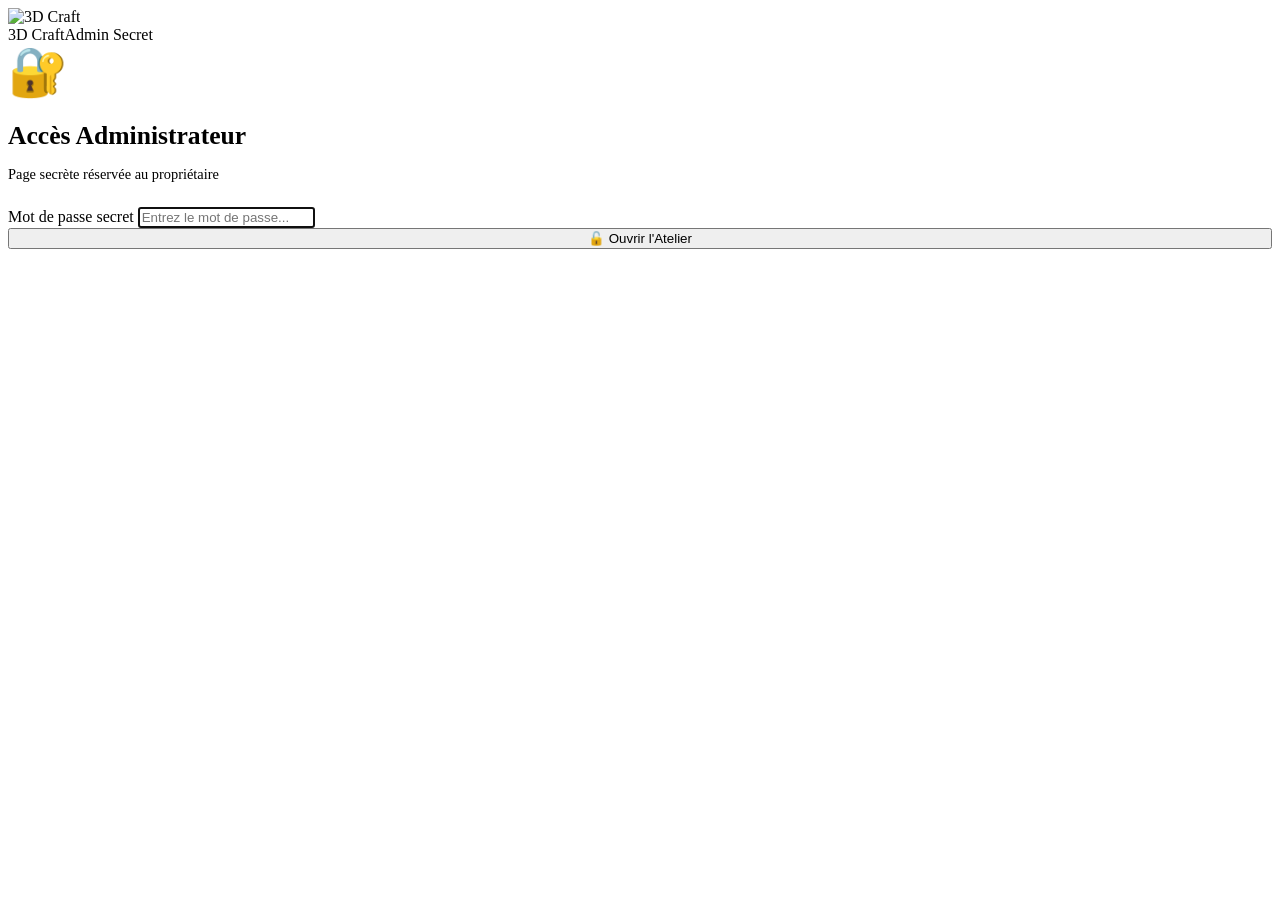
==== admin.html @ 83ef3e9d "Add admin.html" ====
<!DOCTYPE html>
<html lang="fr">
<head>
  <meta charset="UTF-8">
  <meta name="viewport" content="width=device-width, initial-scale=1.0">
  <title>Admin Panel - 3D Craft (Secret)</title>
  <meta name="robots" content="noindex, nofollow">
  <link rel="icon" href="assets/icon.jpg">
  <link href="https://fonts.googleapis.com/css2?family=Inter:wght@400;600;700;800;900&display=swap" rel="stylesheet">
  <link rel="stylesheet" href="style.css">
</head>
<body>

  <!-- ADMIN NAVBAR -->
  <nav class="navbar">
    <div class="container">
      <div class="nav-brand">
        <img src="assets/icon.jpg" alt="3D Craft">
        <div class="brand-name">3D <span>Craft</span><span class="brand-sub">Admin Secret</span></div>
      </div>
      <div class="nav-links" id="adminNav" style="display:none;">
        <a href="index.html" target="_blank">🏪 Voir la Boutique</a>
        <a href="#" onclick="logout(); return false;" style="color:var(--danger);">🚪 Déconnexion</a>
      </div>
    </div>
  </nav>

  <!-- LOGIN SCREEN -->
  <div class="admin-login-wrap" id="loginWrap">
    <div class="login-box">
      <div style="font-size:3rem; margin-bottom:12px;">🔐</div>
      <h2 style="font-size:1.6rem; font-weight:900; margin-bottom:6px;">Accès Administrateur</h2>
      <p style="color:var(--text-muted); font-size:.9rem; margin-bottom:24px;">Page secrète réservée au propriétaire</p>
      
      <form id="loginForm" onsubmit="handleLogin(event)">
        <div class="form-group">
          <label for="adminPass">Mot de passe secret</label>
          <input type="password" id="adminPass" class="form-input" placeholder="Entrez le mot de passe..." required autofocus>
        </div>
        <p id="loginErr" style="color:var(--danger); font-size:.85rem; font-weight:700; display:none; margin-bottom:14px;">❌ Mot de passe incorrect</p>
        <button type="submit" class="btn btn-primary" style="width:100%; justify-content:center;">🔓 Ouvrir l'Atelier</button>
      </form>
    </div>
  </div>

  <!-- DASHBOARD -->
  <div id="dashWrap" style="display:none; padding:100px 0 60px;">
    <div class="container">

      <!-- TOP BAR -->
      <div style="display:flex; justify-content:space-between; align-items:center; margin-bottom:30px; flex-wrap:wrap; gap:14px;">
        <div>
          <h1 style="font-size:1.8rem; font-weight:900;">Gestionnaire <span>Produits & Prix</span></h1>
          <p style="color:var(--text-muted); font-size:.92rem;">Ajoutez, modifiez ou supprimez des articles en temps réel</p>
        </div>
        <div style="display:flex; gap:10px;">
          <button class="btn btn-dark btn-sm" onclick="exportJSON()">📥 Exporter Données</button>
          <button class="btn btn-dark btn-sm" onclick="importJSON()">📤 Importer Données</button>
        </div>
      </div>

      <!-- STATS CARDS -->
      <div class="admin-stats-grid">
        <div class="admin-stat-card"><div class="num" id="sTotal">0</div><div class="lbl">Total Produits</div></div>
        <div class="admin-stat-card"><div class="num" id="sCats">5</div><div class="lbl">Catégories</div></div>
        <div class="admin-stat-card"><div class="num" id="sFeat">0</div><div class="lbl">En Vedette</div></div>
        <div class="admin-stat-card"><div class="num" id="sAvg">0 TND</div><div class="lbl">Prix Moyen</div></div>
      </div>

      <!-- ADD / EDIT FORM -->
      <div style="background:#fff; border:1px solid var(--border); border-radius:var(--radius-lg); padding:30px; margin-bottom:40px; box-shadow:var(--shadow);">
        <h3 id="formTitle" style="font-size:1.3rem; font-weight:800; margin-bottom:20px;">➕ Ajouter un Nouveau Produit</h3>
        
        <form id="prodForm" onsubmit="saveProduct(event)">
          <input type="hidden" id="editId">
          
          <div style="display:grid; grid-template-columns:1fr 1fr; gap:18px;">
            <div class="form-group">
              <label for="pName">Nom du produit *</label>
              <input type="text" id="pName" class="form-input" placeholder="ex: Support Manette Dragon" required>
            </div>
            <div class="form-group">
              <label for="pCat">Catégorie *</label>
              <select id="pCat" class="form-select" required>
                <option value="">Sélectionner...</option>
                <option value="home-decor">🏠 Décoration Maison</option>
                <option value="gaming">🎮 Gaming Setup</option>
                <option value="anime">⚔️ Anime & Figurines</option>
                <option value="toys">🧸 Jouets & Gadgets</option>
                <option value="accessories">🎧 Accessoires</option>
              </select>
            </div>
          </div>

          <div style="display:grid; grid-template-columns:1fr 1fr; gap:18px;">
            <div class="form-group">
              <label for="pPrice">Prix (TND) *</label>
              <input type="number" id="pPrice" class="form-input" step="0.01" min="0" placeholder="ex: 35.00" required>
            </div>
            <div class="form-group">
              <label for="pBadge">Badge promotionnel</label>
              <select id="pBadge" class="form-select">
                <option value="">Aucun badge</option>
                <option value="new">✨ Nouveau</option>
                <option value="popular">⭐ Populaire</option>
                <option value="sale">🔥 En Promo</option>
              </select>
            </div>
          </div>

          <div class="form-group">
            <label for="pDesc">Description</label>
            <textarea id="pDesc" class="form-textarea" rows="2" placeholder="Détails du produit, filament utilisé, dimensions..."></textarea>
          </div>

          <div class="form-group">
            <label for="pImg">URL Image (optionnel)</label>
            <input type="url" id="pImg" class="form-input" placeholder="https://example.com/photo.jpg">
          </div>

          <div style="display:flex; align-items:center; gap:10px; margin-bottom:20px;">
            <input type="checkbox" id="pFeat" style="width:18px; height:18px; accent-color:var(--primary);">
            <label for="pFeat" style="font-weight:700; cursor:pointer; margin-bottom:0;">⭐ Afficher sur la page d'accueil (Créations Populaires)</label>
          </div>

          <div style="display:flex; gap:12px;">
            <button type="submit" class="btn btn-primary" id="submitBtn">➕ Enregistrer le Produit</button>
            <button type="button" class="btn btn-dark" id="cancelBtn" style="display:none;" onclick="cancelEdit()">✖ Annuler</button>
          </div>
        </form>
      </div>

      <!-- PRODUCTS TABLE -->
      <div style="background:#fff; border:1px solid var(--border); border-radius:var(--radius-lg); overflow:hidden; box-shadow:var(--shadow);">
        <div style="padding:20px 24px; border-bottom:1px solid var(--border); font-weight:900; font-size:1.15rem;">
          📦 Tous les Produits du Shop
        </div>
        <div style="overflow-x:auto;">
          <table class="admin-table">
            <thead>
              <tr>
                <th style="width:50px;"></th>
                <th>Produit</th>
                <th>Catégorie</th>
                <th>Prix</th>
                <th>Badge</th>
                <th style="width:120px;">Actions</th>
              </tr>
            </thead>
            <tbody id="tableBody"></tbody>
          </table>
        </div>
      </div>

    </div>
  </div>

  <div class="toast" id="toast"></div>

  <script src="app.js"></script>
  <script>
    const PASS = 'admin3dcraft2026';

    function handleLogin(e){
      e.preventDefault();
      const val = document.getElementById('adminPass').value;
      if(val === PASS){
        sessionStorage.setItem('3dcraft_admin_auth', '1');
        unlock();
        toast('Bienvenue dans votre atelier Admin ! 🎉');
      } else {
        const err = document.getElementById('loginErr');
        err.style.display = 'block';
        setTimeout(() => err.style.display = 'none', 3000);
      }
    }

    function unlock(){
      document.getElementById('loginWrap').style.display = 'none';
      document.getElementById('dashWrap').style.display = 'block';
      document.getElementById('adminNav').style.display = 'flex';
      renderDashboard();
    }

    function logout(){
      sessionStorage.removeItem('3dcraft_admin_auth');
      location.reload();
    }

    function renderDashboard(){
      const prods = Store.getAll();
      document.getElementById('sTotal').textContent = prods.length;
      document.getElementById('sFeat').textContent = prods.filter(p => p.featured).length;
      const sum = prods.reduce((a, b) => a + parseFloat(b.price || 0), 0);
      document.getElementById('sAvg').textContent = (prods.length ? (sum / prods.length).toFixed(1) : 0) + ' TND';

      const tbody = document.getElementById('tableBody');
      if(!prods.length){
        tbody.innerHTML = '<tr><td colspan="6" style="text-align:center; padding:30px; color:var(--text-muted);">Aucun article. Ajoutez votre premier produit ci-dessus !</td></tr>';
        return;
      }
      tbody.innerHTML = prods.map(p => `
        <tr>
          <td style="font-size:1.4rem; text-align:center;">${getEmoji(p.category)}</td>
          <td><strong style="color:var(--text);">${p.name}</strong><br><small style="color:var(--text-muted);">${(p.description||'').substring(0,50)}</small></td>
          <td>${CATS[p.category]?.name || p.category}</td>
          <td><strong style="color:var(--primary); font-size:1.05rem;">${parseFloat(p.price).toFixed(2)} TND</strong></td>
          <td>${p.badge ? `<span class="badge badge-${p.badge}">${p.badge}</span>` : '—'}</td>
          <td>
            <button class="btn btn-dark btn-sm" style="padding:4px 8px;" onclick="editProduct('${p.id}')" title="Modifier">✏️</button>
            <button class="btn btn-dark btn-sm" style="padding:4px 8px; color:var(--danger);" onclick="deleteProduct('${p.id}')" title="Supprimer">🗑️</button>
          </td>
        </tr>
      `).join('');
    }

    function saveProduct(e){
      e.preventDefault();
      const id = document.getElementById('editId').value;
      const data = {
        name: document.getElementById('pName').value.trim(),
        category: document.getElementById('pCat').value,
        price: parseFloat(document.getElementById('pPrice').value),
        badge: document.getElementById('pBadge').value,
        description: document.getElementById('pDesc').value.trim(),
        image: document.getElementById('pImg').value.trim(),
        featured: document.getElementById('pFeat').checked
      };

      if(id){
        Store.update(id, data);
        toast('Produit mis à jour ! 💾');
      } else {
        Store.add(data);
        toast('Nouveau produit ajouté ! 🎉');
      }
      cancelEdit();
      renderDashboard();
    }

    function editProduct(id){
      const p = Store.getAll().find(x => x.id === id);
      if(!p) return;
      document.getElementById('editId').value = p.id;
      document.getElementById('pName').value = p.name;
      document.getElementById('pCat').value = p.category;
      document.getElementById('pPrice').value = p.price;
      document.getElementById('pBadge').value = p.badge || '';
      document.getElementById('pDesc').value = p.description || '';
      document.getElementById('pImg').value = p.image || '';
      document.getElementById('pFeat').checked = !!p.featured;
      document.getElementById('formTitle').textContent = '✏️ Modifier le Produit : ' + p.name;
      document.getElementById('submitBtn').textContent = '💾 Enregistrer Modifications';
      document.getElementById('cancelBtn').style.display = 'inline-flex';
      window.scrollTo({top:200, behavior:'smooth'});
    }

    function cancelEdit(){
      document.getElementById('editId').value = '';
      document.getElementById('prodForm').reset();
      document.getElementById('formTitle').textContent = '➕ Ajouter un Nouveau Produit';
      document.getElementById('submitBtn').textContent = '➕ Enregistrer le Produit';
      document.getElementById('cancelBtn').style.display = 'none';
    }

    function deleteProduct(id){
      if(confirm('Supprimer définitivement cet article ?')){
        Store.delete(id);
        toast('Article supprimé ! 🗑️');
        renderDashboard();
      }
    }

    function exportJSON(){
      const data = JSON.stringify(Store.getAll(), null, 2);
      const b = new Blob([data], {type:'application/json'});
      const a = document.createElement('a');
      a.href = URL.createObjectURL(b);
      a.download = '3dcraft_catalogue_backup.json';
      a.click();
      toast('Sauvegarde exportée avec succès ! 📥');
    }

    function importJSON(){
      const inp = document.createElement('input');
      inp.type = 'file';
      inp.accept = '.json';
      inp.onchange = (e) => {
        const file = e.target.files[0];
        if(!file) return;
        const r = new FileReader();
        r.onload = (ev) => {
          try {
            const arr = JSON.parse(ev.target.result);
            if(Array.isArray(arr)){
              Store.save(arr);
              renderDashboard();
              toast(`${arr.length} articles importés ! 📤`);
            }
          } catch(err){
            alert('Format de fichier invalide');
          }
        };
        r.readAsText(file);
      };
      inp.click();
    }

    document.addEventListener('DOMContentLoaded', () => {
      if(sessionStorage.getItem('3dcraft_admin_auth') === '1'){
        unlock();
      }
    });
  </script>
</body>
</html>
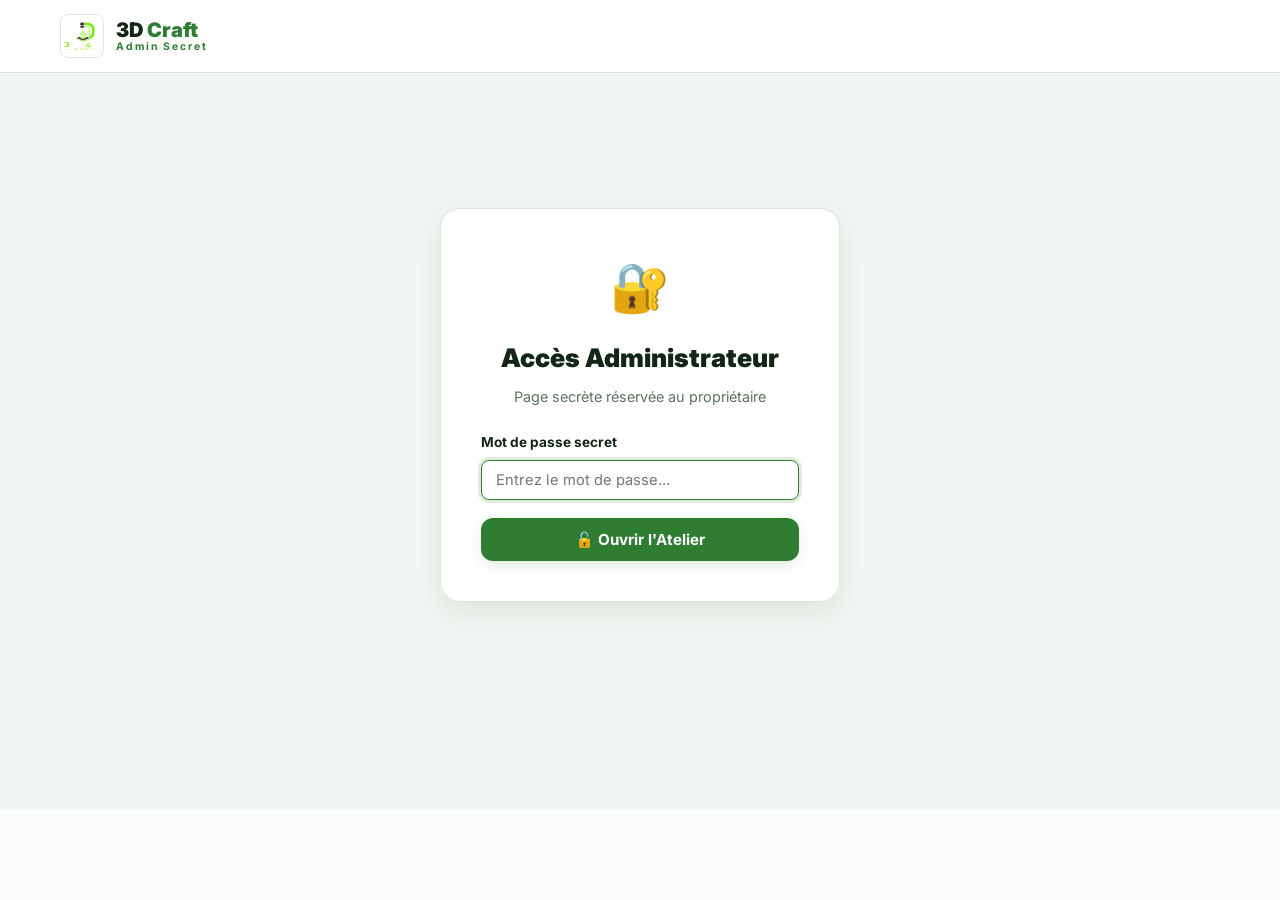
==== commit 05025535: "Add admin.html" ====
--- a/admin.html
+++ b/admin.html
@@ -5,7 +5,7 @@
   <meta name="viewport" content="width=device-width, initial-scale=1.0">
   <title>Admin Panel - 3D Craft (Secret)</title>
   <meta name="robots" content="noindex, nofollow">
-  <link rel="icon" href="assets/icon.jpg">
+  <link rel="icon" href="assets/icon.png">
   <link href="https://fonts.googleapis.com/css2?family=Inter:wght@400;600;700;800;900&display=swap" rel="stylesheet">
   <link rel="stylesheet" href="style.css">
 </head>
@@ -15,7 +15,7 @@
   <nav class="navbar">
     <div class="container">
       <div class="nav-brand">
-        <img src="assets/icon.jpg" alt="3D Craft">
+        <img src="assets/icon.png" alt="3D Craft">
         <div class="brand-name">3D <span>Craft</span><span class="brand-sub">Admin Secret</span></div>
       </div>
       <div class="nav-links" id="adminNav" style="display:none;">
--- a/style.css
+++ b/style.css
@@ -0,0 +1,170 @@
+:root{--primary:#2e7d32;--primary-dark:#1b5e20;--primary-light:#4caf50;--primary-soft:#e8f5e9;--primary-border:#c8e6c9;--primary-glow:rgba(46,125,50,0.15);--bg:#fbfdfa;--bg-card:#ffffff;--bg-section:#f1f7f2;--bg-input:#f4f8f4;--text:#132616;--text-muted:#5e7361;--border:#dce7dd;--danger:#d32f2f;--danger-soft:#ffebee;--warning:#f57f17;--warning-soft:#fff8e1;--radius:12px;--radius-sm:8px;--radius-lg:20px;--shadow:0 4px 20px rgba(22,43,25,0.06);--shadow-lg:0 10px 32px rgba(22,43,25,0.09);--shadow-glow:0 8px 28px rgba(46,125,50,0.14);--transition:all .3s cubic-bezier(.4,0,.2,1);--font:'Inter',system-ui,-apple-system,sans-serif}
+*,*::before,*::after{margin:0;padding:0;box-sizing:border-box}
+html{scroll-behavior:smooth}
+body{font-family:var(--font);background:var(--bg);color:var(--text);line-height:1.6;overflow-x:hidden;min-height:100vh}
+a{text-decoration:none;color:inherit;transition:var(--transition)}
+img{max-width:100%;height:auto;display:block}
+button{cursor:pointer;font-family:inherit;border:none;background:none}
+input,textarea,select{font-family:inherit;outline:none}
+.container{max-width:1200px;margin:0 auto;padding:0 20px}
+.section-title{font-size:2.2rem;font-weight:800;color:var(--text);margin-bottom:10px;text-align:center;letter-spacing:-.5px}
+.section-title span{color:var(--primary)}
+.section-subtitle{color:var(--text-muted);font-size:1rem;margin-bottom:44px;text-align:center}
+.btn{display:inline-flex;align-items:center;gap:8px;padding:12px 26px;border-radius:var(--radius);font-weight:700;font-size:.95rem;transition:var(--transition);text-decoration:none}
+.btn-primary{background:var(--primary);color:#fff!important;box-shadow:0 4px 14px var(--primary-glow)}
+.btn-primary:hover{background:var(--primary-dark);transform:translateY(-2px);box-shadow:0 6px 20px rgba(46,125,50,.25)}
+.btn-outline{background:transparent;color:var(--primary)!important;border:2px solid var(--primary)}
+.btn-outline:hover{background:var(--primary);color:#fff!important;transform:translateY(-2px)}
+.btn-dark{background:var(--bg-card);color:var(--text);border:1px solid var(--border)}
+.btn-dark:hover{border-color:var(--primary);background:var(--primary-soft);color:var(--primary)}
+.btn-sm{padding:8px 16px;font-size:.85rem}
+.badge{display:inline-block;padding:4px 12px;border-radius:50px;font-size:.75rem;font-weight:700;text-transform:uppercase}
+.badge-new{background:var(--primary-soft);color:var(--primary);border:1px solid var(--primary-border)}
+.badge-sale{background:var(--danger-soft);color:var(--danger);border:1px solid #ffcdd2}
+.badge-popular{background:var(--warning-soft);color:#e65100;border:1px solid #ffe082}
+
+/* Navbar */
+.navbar{position:fixed;top:0;left:0;right:0;z-index:1000;background:rgba(255,255,255,0.94);backdrop-filter:blur(16px);-webkit-backdrop-filter:blur(16px);border-bottom:1px solid var(--border);transition:var(--transition)}
+.navbar.scrolled{box-shadow:0 2px 18px rgba(22,43,25,.07)}
+.navbar .container{display:flex;align-items:center;justify-content:space-between;height:72px}
+.nav-brand{display:flex;align-items:center;gap:12px;font-weight:900}
+.nav-brand img{width:44px;height:44px;border-radius:var(--radius-sm);object-fit:cover;border:1px solid var(--border)}
+.brand-name{font-size:1.25rem;color:var(--text);line-height:1.1}
+.brand-name span{color:var(--primary)}
+.brand-sub{font-size:.65rem;color:var(--text-muted);font-weight:700;letter-spacing:2px;display:block}
+.nav-links{display:flex;align-items:center;gap:6px}
+.nav-links a{padding:8px 14px;border-radius:var(--radius-sm);font-weight:600;font-size:.9rem;color:var(--text-muted)}
+.nav-links a:hover,.nav-links a.active{color:var(--primary);background:var(--primary-soft)}
+.nav-dropdown{position:relative}
+.nav-dropdown:hover .dropdown-menu{opacity:1;visibility:visible;transform:translateY(0)}
+.dropdown-menu{position:absolute;top:100%;left:0;min-width:210px;background:#fff;border:1px solid var(--border);border-radius:var(--radius);padding:8px;box-shadow:var(--shadow-lg);opacity:0;visibility:hidden;transform:translateY(8px);transition:var(--transition);z-index:100}
+.dropdown-menu a{display:flex;align-items:center;gap:10px;padding:9px 12px;font-size:.88rem;color:var(--text);border-radius:var(--radius-sm)}
+.dropdown-menu a:hover{background:var(--primary-soft);color:var(--primary)}
+.nav-hamburger{display:none;flex-direction:column;gap:5px;cursor:pointer;padding:6px}
+.nav-hamburger span{width:24px;height:2.5px;background:var(--text);border-radius:2px;transition:var(--transition)}
+.nav-hamburger.active span:nth-child(1){transform:rotate(45deg) translate(5px,5px)}
+.nav-hamburger.active span:nth-child(2){opacity:0}
+.nav-hamburger.active span:nth-child(3){transform:rotate(-45deg) translate(5px,-5px)}
+
+/* Hero */
+.hero{min-height:88vh;display:flex;align-items:center;position:relative;overflow:hidden;padding:100px 0 60px;background:linear-gradient(180deg,#fff 0%,var(--bg-section) 100%)}
+.hero::before{content:'';position:absolute;top:-10%;right:-10%;width:600px;height:600px;background:radial-gradient(circle,rgba(76,175,80,.16) 0%,transparent 65%);border-radius:50%;pointer-events:none}
+.hero .container{display:grid;grid-template-columns:1.1fr .9fr;gap:40px;align-items:center;position:relative;z-index:1}
+.hero-badge{display:inline-flex;align-items:center;gap:8px;padding:6px 14px;background:var(--primary-soft);border:1px solid var(--primary-border);border-radius:50px;font-size:.82rem;font-weight:700;color:var(--primary);margin-bottom:20px}
+.pulse-dot{width:8px;height:8px;background:var(--primary);border-radius:50%;animation:pulse 2s infinite}
+@keyframes pulse{0%,100%{opacity:1;transform:scale(1)}50%{opacity:.5;transform:scale(1.4)}}
+.hero h1{font-size:3.2rem;font-weight:900;line-height:1.15;color:var(--text);margin-bottom:20px;letter-spacing:-1px}
+.hero h1 span{color:var(--primary)}
+.hero p{font-size:1.1rem;color:var(--text-muted);margin-bottom:30px;max-width:500px}
+.hero-buttons{display:flex;gap:14px;flex-wrap:wrap}
+.hero-visual{display:flex;justify-content:center}
+.hero-logo-box{width:320px;height:320px;background:#fff;border-radius:50%;padding:20px;box-shadow:0 16px 48px rgba(46,125,50,.12),0 0 0 8px var(--primary-soft);display:flex;align-items:center;justify-content:center}
+.hero-logo-box img{width:100%;height:100%;object-fit:contain;border-radius:50%}
+.hero-stats{display:flex;gap:36px;margin-top:36px;padding-top:20px;border-top:1px solid var(--border)}
+.stat-num{font-size:1.8rem;font-weight:900;color:var(--primary)}
+.stat-lbl{font-size:.78rem;color:var(--text-muted);text-transform:uppercase;font-weight:700;letter-spacing:1px}
+
+/* Categories Section */
+.categories-section{padding:80px 0;background:var(--bg-section)}
+.categories-grid{display:grid;grid-template-columns:repeat(auto-fill,minmax(210px,1fr));gap:20px}
+.category-card{background:#fff;border:1px solid var(--border);border-radius:var(--radius-lg);padding:30px 20px;text-align:center;transition:var(--transition);cursor:pointer;position:relative;overflow:hidden;box-shadow:var(--shadow)}
+.category-card::before{content:'';position:absolute;top:0;left:0;right:0;height:4px;background:linear-gradient(90deg,var(--primary-light),var(--primary));opacity:0;transition:var(--transition)}
+.category-card:hover{border-color:var(--primary);transform:translateY(-6px);box-shadow:var(--shadow-glow)}
+.category-card:hover::before{opacity:1}
+.category-icon{font-size:2.8rem;margin-bottom:12px;display:block}
+.category-card h3{font-size:1.15rem;font-weight:800;color:var(--text);margin-bottom:6px}
+.category-card p{font-size:.85rem;color:var(--text-muted)}
+.category-count{display:inline-block;margin-top:12px;padding:3px 12px;background:var(--primary-soft);border:1px solid var(--primary-border);border-radius:50px;font-size:.75rem;color:var(--primary);font-weight:700}
+
+/* Products Grid */
+.products-section{padding:80px 0;background:var(--bg)}
+.products-grid{display:grid;grid-template-columns:repeat(auto-fill,minmax(260px,1fr));gap:24px}
+.product-card{background:#fff;border:1px solid var(--border);border-radius:var(--radius-lg);overflow:hidden;transition:var(--transition);position:relative;box-shadow:var(--shadow);display:flex;flex-direction:column}
+.product-card:hover{transform:translateY(-6px);border-color:var(--primary);box-shadow:var(--shadow-glow)}
+.product-img{position:relative;height:200px;background:var(--bg-section);display:flex;align-items:center;justify-content:center;overflow:hidden}
+.product-img img{width:100%;height:100%;object-fit:cover;transition:var(--transition)}
+.product-card:hover .product-img img{transform:scale(1.06)}
+.product-badge-wrap{position:absolute;top:10px;left:10px}
+.product-emoji{font-size:3.5rem}
+.product-info{padding:20px;display:flex;flex-direction:column;flex-grow:1}
+.product-cat{font-size:.72rem;color:var(--primary);text-transform:uppercase;letter-spacing:1px;font-weight:800;margin-bottom:4px}
+.product-name{font-size:1.05rem;font-weight:800;color:var(--text);margin-bottom:6px;line-height:1.3}
+.product-desc{font-size:.85rem;color:var(--text-muted);margin-bottom:16px;line-height:1.5;flex-grow:1}
+.product-foot{display:flex;align-items:center;justify-content:space-between;padding-top:12px;border-top:1px solid var(--border)}
+.product-price{font-size:1.3rem;font-weight:900;color:var(--primary)}
+.product-price span{font-size:.8rem;font-weight:600;color:var(--text-muted)}
+.product-order-btn{width:40px;height:40px;border-radius:50%;background:var(--primary);color:#fff;display:flex;align-items:center;justify-content:center;font-size:1.2rem;transition:var(--transition);box-shadow:0 4px 10px var(--primary-glow)}
+.product-order-btn:hover{transform:scale(1.1);background:var(--primary-dark)}
+
+/* Services with Background Image */
+.services-section{padding:80px 0;background:var(--bg-section)}
+.services-grid{display:grid;grid-template-columns:repeat(auto-fill,minmax(320px,1fr));gap:24px}
+.service-card{background:#fff;border:1px solid var(--border);border-radius:var(--radius-lg);overflow:hidden;transition:var(--transition);box-shadow:var(--shadow);display:flex;flex-direction:column}
+.service-card:hover{border-color:var(--primary);transform:translateY(-6px);box-shadow:var(--shadow-glow)}
+.service-img-wrap{position:relative;height:180px;overflow:hidden}
+.service-img-wrap img{width:100%;height:100%;object-fit:cover;transition:transform .6s ease;filter:brightness(0.85)}
+.service-card:hover .service-img-wrap img{transform:scale(1.08);filter:brightness(0.75)}
+.service-img-wrap::after{content:'';position:absolute;bottom:0;left:0;right:0;height:60px;background:linear-gradient(to top,#fff 0%,transparent 100%)}
+.service-icon-badge{position:absolute;top:12px;right:12px;width:44px;height:44px;border-radius:var(--radius);background:rgba(255,255,255,0.92);backdrop-filter:blur(8px);-webkit-backdrop-filter:blur(8px);border:1px solid var(--primary-border);display:flex;align-items:center;justify-content:center;font-size:1.3rem;z-index:2;box-shadow:0 4px 10px rgba(0,0,0,.08);transition:var(--transition)}
+.service-card:hover .service-icon-badge{background:var(--primary);color:#fff;transform:scale(1.08)}
+.service-content{padding:20px 24px 26px;display:flex;flex-direction:column;flex-grow:1}
+.service-content h3{font-size:1.2rem;font-weight:800;color:var(--text);margin-bottom:8px}
+.service-content p{font-size:.9rem;color:var(--text-muted);line-height:1.6;flex-grow:1}
+.service-link{display:inline-flex;align-items:center;gap:6px;margin-top:14px;font-size:.85rem;font-weight:700;color:var(--primary)}
+
+/* Category View Specific */
+.cat-header{padding:110px 0 40px;text-align:center;background:var(--bg-section);border-bottom:1px solid var(--border)}
+.cat-breadcrumb{display:flex;align-items:center;justify-content:center;gap:8px;font-size:.85rem;color:var(--text-muted);margin-bottom:12px}
+.cat-breadcrumb a{color:var(--text-muted)}
+.cat-breadcrumb a:hover{color:var(--primary)}
+.cat-breadcrumb span.current{color:var(--primary);font-weight:700}
+.cat-icon-large{font-size:3.5rem;margin-bottom:10px;display:block}
+.cat-filter-bar{display:flex;align-items:center;justify-content:space-between;margin-bottom:30px;flex-wrap:wrap;gap:14px}
+.filter-btn{padding:7px 16px;background:#fff;border:1px solid var(--border);border-radius:50px;color:var(--text-muted);font-size:.85rem;font-weight:600;transition:var(--transition)}
+.filter-btn.active,.filter-btn:hover{background:var(--primary-soft);border-color:var(--primary);color:var(--primary)}
+
+/* CTA Banner */
+.cta-banner{padding:80px 0;text-align:center;background:var(--bg);position:relative}
+.cta-banner h2{font-size:2.4rem;font-weight:900;color:var(--text);margin-bottom:12px}
+.cta-banner h2 span{color:var(--primary)}
+.cta-banner p{font-size:1.1rem;color:var(--text-muted);margin-bottom:28px;max-width:500px;margin-left:auto;margin-right:auto}
+
+/* Footer */
+.footer{background:#fff;border-top:1px solid var(--border);padding:60px 0 24px}
+.footer-grid{display:grid;grid-template-columns:2fr 1fr 1fr 1.5fr;gap:40px;margin-bottom:40px}
+.footer-brand p{color:var(--text-muted);font-size:.9rem;line-height:1.6;margin:12px 0 16px}
+.social-row{display:flex;gap:10px}
+.social-row a{width:38px;height:38px;border-radius:50%;background:var(--bg-section);border:1px solid var(--border);display:flex;align-items:center;justify-content:center;font-size:1rem}
+.social-row a:hover{background:var(--primary);color:#fff;border-color:var(--primary)}
+.footer-col h4{font-size:.95rem;font-weight:800;color:var(--text);margin-bottom:16px;position:relative;padding-bottom:8px}
+.footer-col h4::after{content:'';position:absolute;bottom:0;left:0;width:24px;height:2px;background:var(--primary)}
+.footer-col a{display:block;color:var(--text-muted);font-size:.9rem;padding:5px 0}
+.footer-col a:hover{color:var(--primary);padding-left:4px}
+.footer-contact{display:flex;align-items:center;gap:8px;color:var(--text-muted);font-size:.9rem;padding:6px 0}
+.footer-bottom{border-top:1px solid var(--border);padding-top:20px;display:flex;justify-content:space-between;align-items:center;flex-wrap:wrap;gap:10px;font-size:.85rem;color:var(--text-muted)}
+.footer-bottom span{color:var(--primary);font-weight:700}
+
+/* WhatsApp Float */
+.wa-float{position:fixed;bottom:24px;right:24px;width:56px;height:56px;border-radius:50%;background:#25d366;color:#fff!important;display:flex;align-items:center;justify-content:center;font-size:1.8rem;z-index:999;box-shadow:0 6px 20px rgba(37,211,102,.4);transition:var(--transition)}
+.wa-float:hover{transform:scale(1.1);box-shadow:0 8px 28px rgba(37,211,102,.6)}
+
+/* Admin Specific */
+.admin-login-wrap{min-height:90vh;display:flex;align-items:center;justify-content:center;padding:40px 20px;background:var(--bg-section)}
+.login-box{background:#fff;border:1px solid var(--border);border-radius:var(--radius-lg);padding:40px;width:100%;max-width:400px;text-align:center;box-shadow:var(--shadow-lg)}
+.form-group{margin-bottom:18px;text-align:left}
+.form-group label{display:block;font-size:.85rem;font-weight:700;color:var(--text);margin-bottom:6px}
+.form-input,.form-select,.form-textarea{width:100%;padding:10px 14px;background:var(--bg-input);border:1px solid var(--border);border-radius:var(--radius-sm);color:var(--text);font-size:.92rem;transition:var(--transition)}
+.form-input:focus,.form-select:focus,.form-textarea:focus{border-color:var(--primary);background:#fff;box-shadow:0 0 0 3px var(--primary-glow)}
+.admin-stats-grid{display:grid;grid-template-columns:repeat(auto-fill,minmax(200px,1fr));gap:18px;margin-bottom:30px}
+.admin-stat-card{background:#fff;border:1px solid var(--border);border-radius:var(--radius);padding:20px;box-shadow:var(--shadow)}
+.admin-stat-card .num{font-size:1.8rem;font-weight:900;color:var(--primary)}
+.admin-stat-card .lbl{font-size:.75rem;color:var(--text-muted);text-transform:uppercase;font-weight:700}
+.admin-table{width:100%;border-collapse:collapse;background:#fff;border-radius:var(--radius);overflow:hidden;box-shadow:var(--shadow)}
+.admin-table th{background:var(--bg-section);padding:12px 16px;text-align:left;font-size:.78rem;font-weight:800;color:var(--text-muted);text-transform:uppercase}
+.admin-table td{padding:14px 16px;border-top:1px solid var(--border);font-size:.9rem}
+.admin-table tr:hover td{background:var(--primary-soft)}
+.toast{position:fixed;bottom:20px;right:20px;background:#fff;border:1px solid var(--primary);border-radius:var(--radius);padding:14px 22px;color:var(--text);font-weight:700;box-shadow:var(--shadow-lg);transform:translateY(100px);opacity:0;transition:var(--transition);z-index:9999}
+.toast.show{transform:translateY(0);opacity:1}
+
+@media(max-width:900px){.hero .container{grid-template-columns:1fr;text-align:center}.hero-buttons{justify-content:center}.hero-stats{justify-content:center}.hero-visual{order:-1}.hero h1{font-size:2.4rem}.nav-hamburger{display:flex}.nav-links{position:fixed;top:0;right:-100%;width:260px;height:100vh;background:#fff;flex-direction:column;align-items:stretch;padding:70px 20px;box-shadow:-4px 0 20px rgba(0,0,0,.08);transition:var(--transition)}.nav-links.open{right:0}.footer-grid{grid-template-columns:1fr 1fr}}
+@media(max-width:600px){.footer-grid{grid-template-columns:1fr}.hero h1{font-size:2rem}}
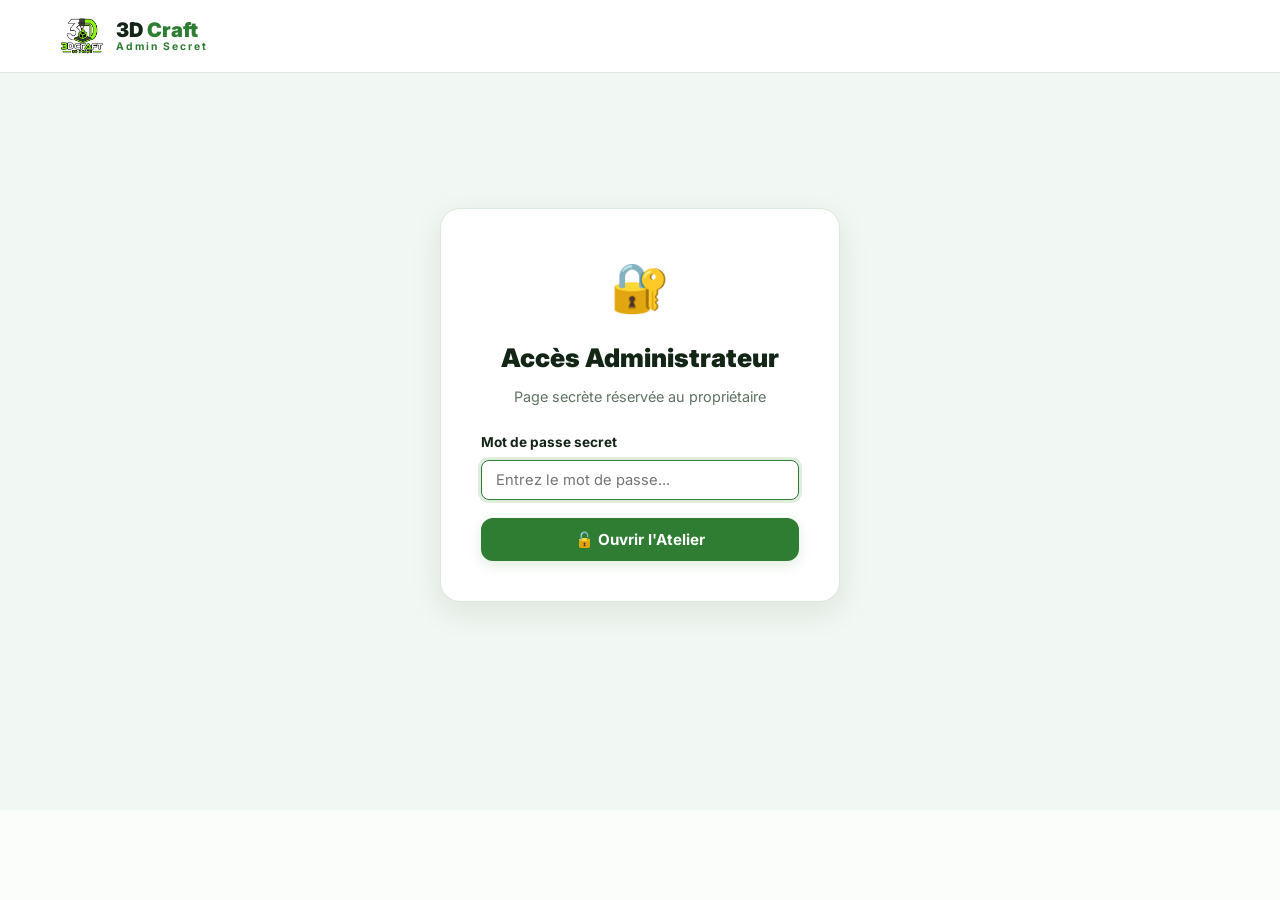
==== commit 8aaee793: "Add admin.html" ====
--- a/admin.html
+++ b/admin.html
@@ -53,7 +53,8 @@
           <h1 style="font-size:1.8rem; font-weight:900;">Gestionnaire <span>Produits & Prix</span></h1>
           <p style="color:var(--text-muted); font-size:.92rem;">Ajoutez, modifiez ou supprimez des articles en temps réel</p>
         </div>
-        <div style="display:flex; gap:10px;">
+        <div style="display:flex; gap:10px; flex-wrap:wrap;">
+          <button class="btn btn-primary btn-sm" id="publishBtn" onclick="publishToGitHub()" style="background:#2e7d32; color:#fff; font-weight:800; box-shadow:0 4px 12px rgba(46,125,50,.3);">🚀 Publier sur le site Web</button>
           <button class="btn btn-dark btn-sm" onclick="exportJSON()">📥 Exporter Données</button>
           <button class="btn btn-dark btn-sm" onclick="importJSON()">📤 Importer Données</button>
         </div>
@@ -62,7 +63,7 @@
       <!-- STATS CARDS -->
       <div class="admin-stats-grid">
         <div class="admin-stat-card"><div class="num" id="sTotal">0</div><div class="lbl">Total Produits</div></div>
-        <div class="admin-stat-card"><div class="num" id="sCats">5</div><div class="lbl">Catégories</div></div>
+        <div class="admin-stat-card"><div class="num" id="sCats">8</div><div class="lbl">Catégories</div></div>
         <div class="admin-stat-card"><div class="num" id="sFeat">0</div><div class="lbl">En Vedette</div></div>
         <div class="admin-stat-card"><div class="num" id="sAvg">0 TND</div><div class="lbl">Prix Moyen</div></div>
       </div>
@@ -88,6 +89,9 @@
                 <option value="anime">⚔️ Anime & Figurines</option>
                 <option value="toys">🧸 Jouets & Gadgets</option>
                 <option value="accessories">🎧 Accessoires</option>
+                <option value="tools">🔧 Outils & Bricolage</option>
+                <option value="gifts">🎁 Idées Cadeaux</option>
+                <option value="keychains">🔑 Porte-clés Custom</option>
               </select>
             </div>
           </div>
@@ -306,6 +310,77 @@
       inp.click();
     }
 
+    async function publishToGitHub(){
+      let token = localStorage.getItem('3dcraft_gh_token');
+      if (!token) {
+        token = prompt("Pour publier en direct sur le web, entrez votre GitHub Token (ex: ghp_...) :");
+        if (!token) return;
+        token = token.trim();
+        localStorage.setItem('3dcraft_gh_token', token);
+      }
+
+      const btn = document.getElementById('publishBtn');
+      const originalText = btn.innerHTML;
+      btn.disabled = true;
+      btn.innerHTML = '⏳ Publication vers GitHub...';
+
+      try {
+        const products = Store.getAll();
+        const jsonStr = JSON.stringify(products, null, 2);
+        const contentBase64 = btoa(unescape(encodeURIComponent(jsonStr)));
+
+        // 1. Check existing SHA
+        let sha = null;
+        try {
+          const getRes = await fetch('https://api.github.com/repos/Axiz25/3dcraft-shop/contents/data/products.json', {
+            headers: {
+              'Authorization': 'token ' + token,
+              'Accept': 'application/vnd.github.v3+json'
+            }
+          });
+          if (getRes.ok) {
+            const getData = await getRes.json();
+            sha = getData.sha;
+          }
+        } catch(err) {
+          console.warn('SHA fetch:', err);
+        }
+
+        // 2. Commit file to GitHub
+        const putRes = await fetch('https://api.github.com/repos/Axiz25/3dcraft-shop/contents/data/products.json', {
+          method: 'PUT',
+          headers: {
+            'Authorization': 'token ' + token,
+            'Content-Type': 'application/json',
+            'Accept': 'application/vnd.github.v3+json'
+          },
+          body: JSON.stringify({
+            message: 'Mise à jour du catalogue produits via Admin',
+            content: contentBase64,
+            sha: sha || undefined
+          })
+        });
+
+        if (putRes.ok) {
+          toast('✅ Catalogue synchronisé avec GitHub ! 🎉');
+          alert('🎉 SUCCÈS !\n\nVos modifications sont envoyées vers votre dépôt GitHub !\nGitHub Pages met à jour le site en ~30 à 60 secondes.\n\nVotre ami et tous vos clients verront immédiatement les nouveaux produits et prix sur leur téléphone.');
+        } else {
+          const errData = await putRes.json().catch(() => ({}));
+          if (putRes.status === 401) {
+            localStorage.removeItem('3dcraft_gh_token');
+            alert('❌ Token GitHub invalide ou expiré. Veuillez cliquer à nouveau sur Publier pour saisir un token valide.');
+          } else {
+            alert('❌ Erreur (' + putRes.status + ') : ' + (errData.message || 'Impossible de publier sur GitHub'));
+          }
+        }
+      } catch(e) {
+        alert('❌ Erreur réseau : ' + e.message);
+      } finally {
+        btn.disabled = false;
+        btn.innerHTML = originalText;
+      }
+    }
+
     document.addEventListener('DOMContentLoaded', () => {
       if(sessionStorage.getItem('3dcraft_admin_auth') === '1'){
         unlock();
--- a/style.css
+++ b/style.css
@@ -28,7 +28,7 @@
 .navbar.scrolled{box-shadow:0 2px 18px rgba(22,43,25,.07)}
 .navbar .container{display:flex;align-items:center;justify-content:space-between;height:72px}
 .nav-brand{display:flex;align-items:center;gap:12px;font-weight:900}
-.nav-brand img{width:44px;height:44px;border-radius:var(--radius-sm);object-fit:cover;border:1px solid var(--border)}
+.nav-brand img{width:44px;height:44px;border-radius:var(--radius-sm);object-fit:contain;border:none}
 .brand-name{font-size:1.25rem;color:var(--text);line-height:1.1}
 .brand-name span{color:var(--primary)}
 .brand-sub{font-size:.65rem;color:var(--text-muted);font-weight:700;letter-spacing:2px;display:block}
@@ -48,7 +48,7 @@
 
 /* Hero */
 .hero{min-height:88vh;display:flex;align-items:center;position:relative;overflow:hidden;padding:100px 0 60px;background:linear-gradient(180deg,#fff 0%,var(--bg-section) 100%)}
-.hero::before{content:'';position:absolute;top:-10%;right:-10%;width:600px;height:600px;background:radial-gradient(circle,rgba(76,175,80,.16) 0%,transparent 65%);border-radius:50%;pointer-events:none}
+.hero::before{content:'';position:absolute;top:-10%;right:-10%;width:600px;height:600px;background:radial-gradient(ellipse at center,rgba(76,175,80,.12) 0%,transparent 70%);pointer-events:none}
 .hero .container{display:grid;grid-template-columns:1.1fr .9fr;gap:40px;align-items:center;position:relative;z-index:1}
 .hero-badge{display:inline-flex;align-items:center;gap:8px;padding:6px 14px;background:var(--primary-soft);border:1px solid var(--primary-border);border-radius:50px;font-size:.82rem;font-weight:700;color:var(--primary);margin-bottom:20px}
 .pulse-dot{width:8px;height:8px;background:var(--primary);border-radius:50%;animation:pulse 2s infinite}
@@ -57,9 +57,10 @@
 .hero h1 span{color:var(--primary)}
 .hero p{font-size:1.1rem;color:var(--text-muted);margin-bottom:30px;max-width:500px}
 .hero-buttons{display:flex;gap:14px;flex-wrap:wrap}
-.hero-visual{display:flex;justify-content:center}
-.hero-logo-box{width:320px;height:320px;background:#fff;border-radius:50%;padding:20px;box-shadow:0 16px 48px rgba(46,125,50,.12),0 0 0 8px var(--primary-soft);display:flex;align-items:center;justify-content:center}
-.hero-logo-box img{width:100%;height:100%;object-fit:contain;border-radius:50%}
+.hero-visual{display:flex;justify-content:center;align-items:center}
+.hero-logo-box{width:340px;max-width:100%;display:flex;align-items:center;justify-content:center;background:transparent}
+.hero-logo-box img{width:100%;height:auto;max-height:340px;object-fit:contain;filter:drop-shadow(0 14px 28px rgba(46,125,50,.16));animation:logoFloat 4s ease-in-out infinite}
+@keyframes logoFloat{0%,100%{transform:translateY(0)}50%{transform:translateY(-8px)}}
 .hero-stats{display:flex;gap:36px;margin-top:36px;padding-top:20px;border-top:1px solid var(--border)}
 .stat-num{font-size:1.8rem;font-weight:900;color:var(--primary)}
 .stat-lbl{font-size:.78rem;color:var(--text-muted);text-transform:uppercase;font-weight:700;letter-spacing:1px}
@@ -144,9 +145,13 @@
 .footer-bottom{border-top:1px solid var(--border);padding-top:20px;display:flex;justify-content:space-between;align-items:center;flex-wrap:wrap;gap:10px;font-size:.85rem;color:var(--text-muted)}
 .footer-bottom span{color:var(--primary);font-weight:700}
 
-/* WhatsApp Float */
-.wa-float{position:fixed;bottom:24px;right:24px;width:56px;height:56px;border-radius:50%;background:#25d366;color:#fff!important;display:flex;align-items:center;justify-content:center;font-size:1.8rem;z-index:999;box-shadow:0 6px 20px rgba(37,211,102,.4);transition:var(--transition)}
+/* Floating Social Buttons (WhatsApp & Instagram) */
+.wa-float, .ig-float{position:fixed;right:24px;width:54px;height:54px;border-radius:50%;color:#fff!important;display:flex;align-items:center;justify-content:center;z-index:999;transition:var(--transition);text-decoration:none}
+.wa-float{bottom:24px;background:#25d366;box-shadow:0 6px 20px rgba(37,211,102,.4)}
 .wa-float:hover{transform:scale(1.1);box-shadow:0 8px 28px rgba(37,211,102,.6)}
+.ig-float{bottom:88px;background:radial-gradient(circle at 30% 107%, #fdf497 0%, #fdf497 5%, #fd5949 45%, #d6249f 60%, #285AEB 90%);box-shadow:0 6px 20px rgba(214,36,159,.4)}
+.ig-float:hover{transform:scale(1.1);box-shadow:0 8px 28px rgba(214,36,159,.65)}
+.wa-float svg, .ig-float svg{width:26px;height:26px;fill:#fff;display:block}
 
 /* Admin Specific */
 .admin-login-wrap{min-height:90vh;display:flex;align-items:center;justify-content:center;padding:40px 20px;background:var(--bg-section)}
